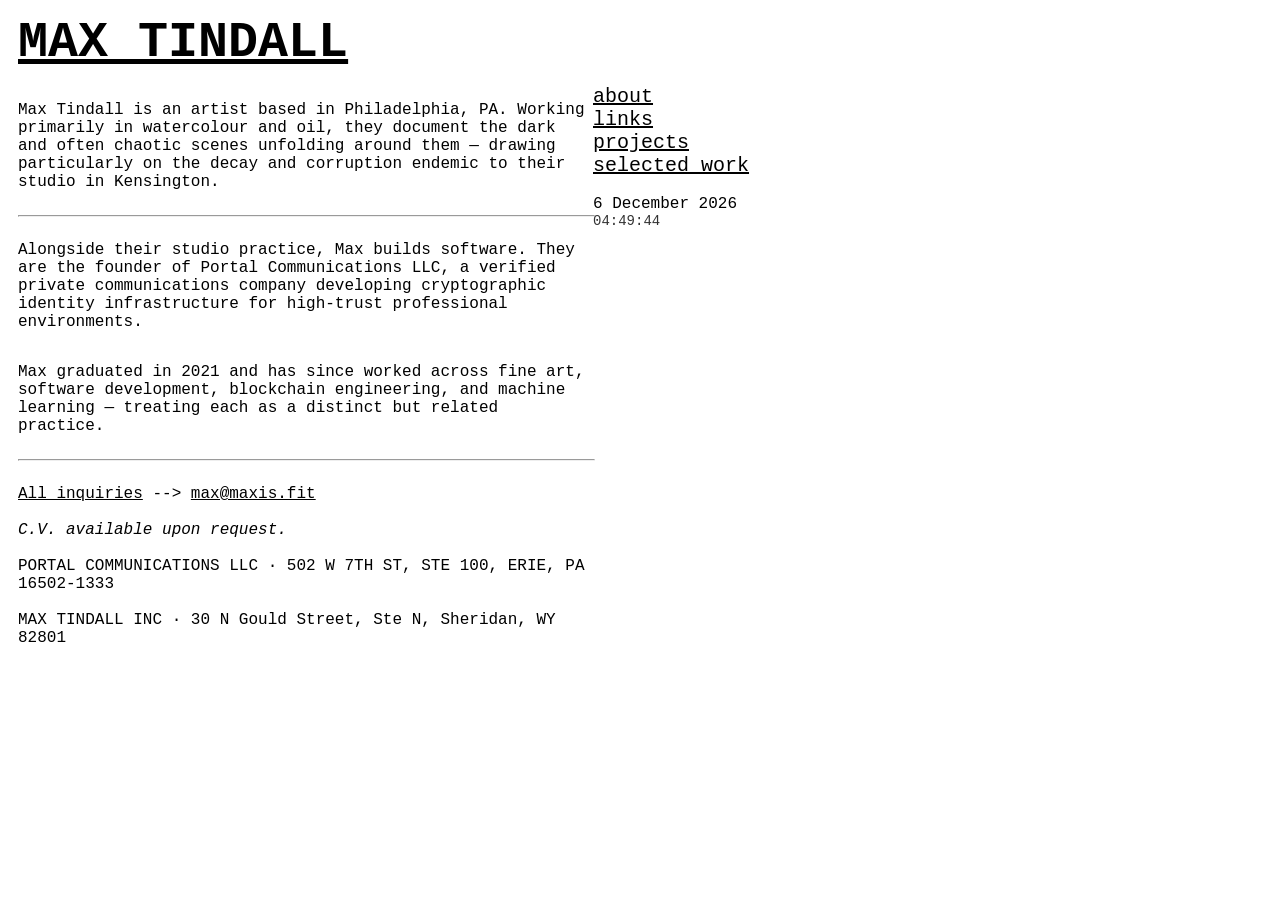
==== about.html @ ac282b68 "maxis.fit — migrate hosting from cPanel to GitHub Pages Faithful mirror of the live site: 8 pages, t" ====
<!DOCTYPE html>
<html>
<head>
  <!---THIS SITE WAS CREATED BY MAX TINDALL & ALL WORK IS MY OWN;
  I do however use a wide variety of opensource software in my work,
  which can be found by digging about some of my code.
  If you see this notice, and take issue with something
  you see, contact me at: max@maxis.fit --->
  <title>Max Tindall</title>
  <meta charset="UTF-8">
<style>
/* GLOBAL FONT */
* {
  font-family: "Courier New", monospace;
}
/* CURSOR */
html, body, a {
  cursor: crosshair;
}
/* LINKS */
a:link, a:visited, a:active {
  color: black;
  text-decoration: underline;
  transition: color 0.2s ease 0.05s;
}
a:hover {
  color: hotpink;
  text-decoration: none;
}
/* BODY */
body {
  margin: 0;
  padding-left: 18px;
  padding-top: 14px;
  color: black;
}
/* CONTAINER */
#container {
  width: 750px;
}
/* TITLE */
h1 {
  font-size: 50px;
  margin: 0;
  padding-bottom: 14px;
  text-decoration: underline;
}
/* LEFT */
#portrait {
  float: left;
  width: 575px;
  height: auto;
  display: flex;
  align-items: flex-start;
  justify-content: center;
  flex-direction: column;
}
/* MENU */
#menu {
  font-size: 20px;
  float: right;
  width: 175px;
}
/* DATE + TIME (MATCHED SYSTEM) */
#dateOnly {
  margin-top: 18px;
  font-size: 16px;
}
#timeOnly {
  margin-top: 0px;
  font-size: 14px;
  opacity: 0.8;
}
/* CLEAR */
.clear {
  clear: both;
}
/* HARD MODE */
body.surprise {
  background: black;
  color: white;
  filter: invert(1) contrast(1.2);
  animation: jitter 0.12s infinite;
}
.follow-mode .follow-target {
  position: fixed;
  transform: translate(-50%, -50%);
  z-index: 9999;
  pointer-events: none;
}
.ghost {
  position: fixed;
  opacity: 0.15;
  pointer-events: none;
  transform: translate(-50%, -50%);
  z-index: 9998;
  filter: blur(2px);
  border-radius: 50%;
}
body.surprise #container {
  animation: breathe 4s infinite ease-in-out;
}
@keyframes breathe {
  0% { transform: scale(1); }
  50% { transform: scale(1.015); }
  100% { transform: scale(1); }
}
@keyframes jitter {
  0% { transform: translate(0,0); }
  50% { transform: translate(-2px,2px); }
  100% { transform: translate(0,0); }
}
</style>
</head>
<body>
<div id="container">
  <h1>
    <a href="index.html">MAX TINDALL</a>
  </h1>
  <div id="portrait">

    <p>Max Tindall is an artist based in Philadelphia, PA. Working primarily in watercolour and oil, they document the dark and often chaotic scenes unfolding around them — drawing particularly on the decay and corruption endemic to their studio in Kensington.</p>

    <hr style="width:100%">

    <p>Alongside their studio practice, Max builds software. They are the founder of Portal Communications LLC, a verified private communications company developing cryptographic identity infrastructure for high-trust professional environments.</p>

    <p>Max graduated in 2021 and has since worked across fine art, software development, blockchain engineering, and machine learning — treating each as a distinct but related practice.</p>

    <hr style="width:100%">

    <p>
      <u>All inquiries</u> --> <a href="mailto:max@maxis.fit">max@maxis.fit</a><br><br>
      <i>C.V. available upon request.</i><br><br>
      PORTAL COMMUNICATIONS LLC · 502 W 7TH ST, STE 100, ERIE, PA 16502-1333 <br><br>  MAX TINDALL INC · 30 N Gould Street, Ste N, Sheridan, WY 82801<br>
    
    </p>

  </div>
  <div id="menu">
    <a href="about.html">about</a><br/>
    <a href="links.html">links</a><br/>
    <a href="projects.html">projects</a>
    <a href="selected_work.html">selected work</a><br/>
    <!--<a href="#" onclick="toggleSurprise(); return false;">hard mode</a>-->
    <div id="dateOnly">
      <span id="dateText"></span>
    </div>
    <div id="timeOnly">
      <span id="timeText"></span>
    </div>
  </div>
  <div class="clear"></div>
</div>
<script>
/* DATE + TIME */
function getFormattedDate() {
  const d = new Date();
  return d.toLocaleDateString('en-GB', {
    day: 'numeric',
    month: 'long',
    year: 'numeric'
  });
}
function updateDate() {
  document.getElementById("dateText").textContent = getFormattedDate();
}
function updateTime() {
  const d = new Date();
  document.getElementById("timeText").textContent =
    d.toLocaleTimeString('en-GB', { hour12: false });
}
updateDate();
updateTime();
setInterval(updateTime, 1000);
(function scheduleMidnightUpdate(){
  const now = new Date();
  const next = new Date();
  next.setHours(24, 0, 0, 0);
  setTimeout(() => {
    updateDate();
    scheduleMidnightUpdate();
  }, next - now);
})();
/* HARD MODE (kept but unused) */
let followMode = false;
let ghosts = [];
let chaos = 0;
const followImg = document.createElement("img");
followImg.src = "circular_image.png";
followImg.classList.add("follow-target");
followImg.style.width = "575px";
followImg.style.height = "575px";
followImg.style.borderRadius = "50%";
followImg.style.display = "none";
document.body.appendChild(followImg);
function toggleSurprise() {
  followMode = !followMode;
  document.body.classList.toggle("surprise");
  document.body.classList.toggle("follow-mode");
  followImg.style.display = followMode ? "block" : "none";
  if (!followMode) {
    ghosts.forEach(g => g.remove());
    ghosts = [];
    chaos = 0;
    document.body.style.transform = "";
  }
}
let mouseX = 0;
let mouseY = 0;
document.addEventListener("mousemove", (e) => {
  mouseX = e.clientX;
  mouseY = e.clientY;
});
function animateChaos() {
  if (followMode) {
    followImg.style.left = mouseX + "px";
    followImg.style.top = mouseY + "px";
    if (Math.random() < 0.2) {
      const ghost = followImg.cloneNode(true);
      ghost.classList.add("ghost");
      ghost.style.left = mouseX + "px";
      ghost.style.top = mouseY + "px";
      document.body.appendChild(ghost);
      setTimeout(() => ghost.remove(), 800);
    }
    chaos += 0.002;
    document.body.style.transform =
      `rotate(${Math.sin(chaos) * 0.5}deg)`;
  }
  requestAnimationFrame(animateChaos);
}
animateChaos();
</script>
</body>
</html>
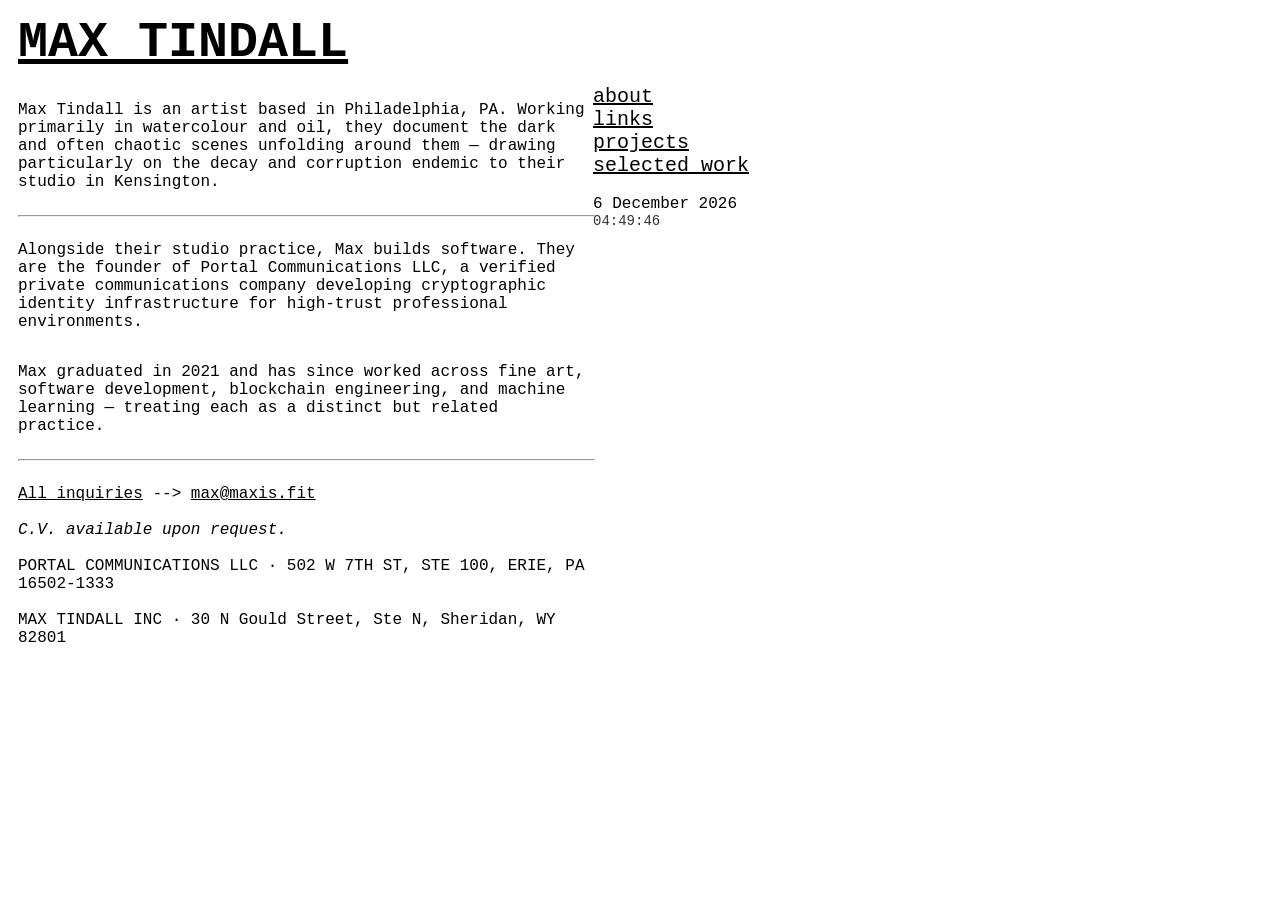
==== commit 6756db68: "fix circular_image, and optimize images without losing quality circular_image.png: the original was " ====
--- a/about.html
+++ b/about.html
@@ -187,7 +187,6 @@
 let ghosts = [];
 let chaos = 0;
 const followImg = document.createElement("img");
-followImg.src = "circular_image.png";
 followImg.classList.add("follow-target");
 followImg.style.width = "575px";
 followImg.style.height = "575px";
@@ -195,6 +194,7 @@
 followImg.style.display = "none";
 document.body.appendChild(followImg);
 function toggleSurprise() {
+  if (!followImg.src) followImg.src = "circular_image.png"; // load on demand
   followMode = !followMode;
   document.body.classList.toggle("surprise");
   document.body.classList.toggle("follow-mode");
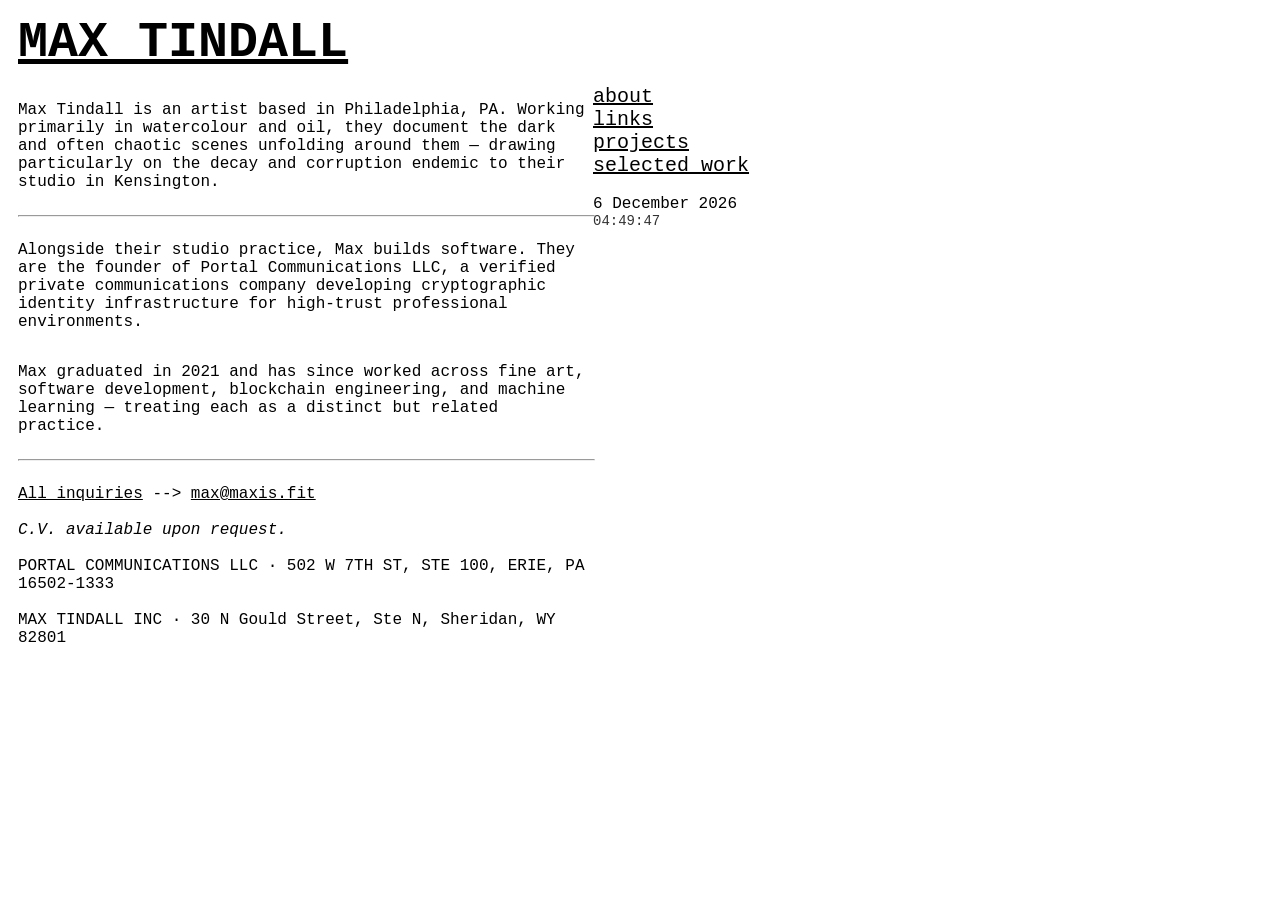
==== commit 1723bcc4: "surprise mode: activate with Cmd+S (Ctrl+S elsewhere) Adds a keydown handler on the seven pages that" ====
--- a/about.html
+++ b/about.html
@@ -193,6 +193,17 @@
 followImg.style.borderRadius = "50%";
 followImg.style.display = "none";
 document.body.appendChild(followImg);
+/* Cmd+S (Ctrl+S elsewhere) toggles surprise mode. preventDefault stops the
+   browser's Save Page dialog. Ignored while typing in a field. */
+document.addEventListener("keydown", (e) => {
+  if ((e.metaKey || e.ctrlKey) && (e.key === "s" || e.key === "S")) {
+    const t = e.target;
+    if (t && (t.tagName === "INPUT" || t.tagName === "TEXTAREA" || t.isContentEditable)) return;
+    e.preventDefault();
+    toggleSurprise();
+  }
+});
+
 function toggleSurprise() {
   if (!followImg.src) followImg.src = "circular_image.png"; // load on demand
   followMode = !followMode;
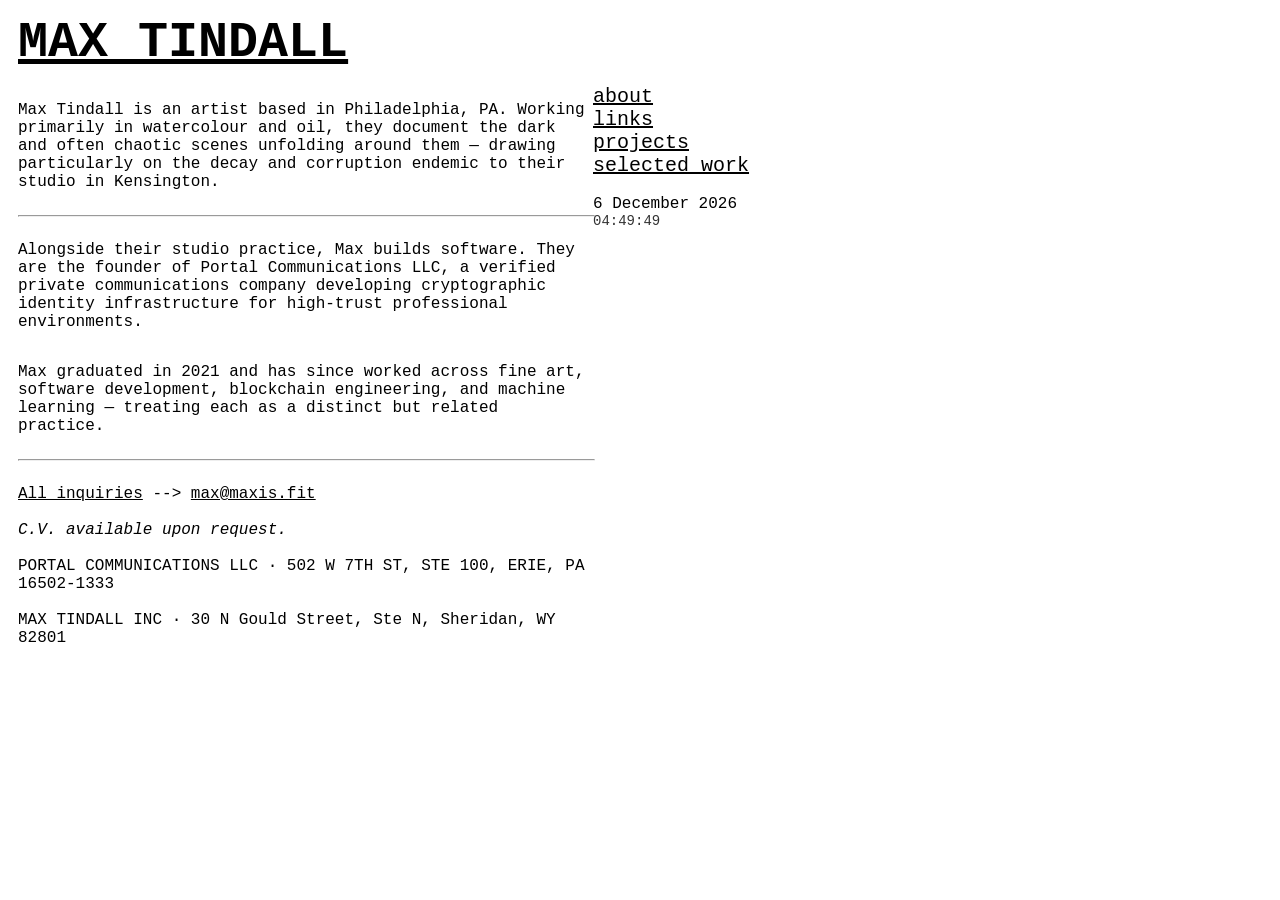
==== commit 8cf73e49: "mobile: viewport tag and shared mobile.css on all pages, touch controls and gestures for selected wo" ====
--- a/about.html
+++ b/about.html
@@ -111,6 +111,8 @@
   100% { transform: translate(0,0); }
 }
 </style>
+  <meta name="viewport" content="width=device-width, initial-scale=1">
+  <link rel="stylesheet" href="mobile.css">
 </head>
 <body>
 <div id="container">
--- a/mobile.css
+++ b/mobile.css
@@ -0,0 +1,124 @@
+/* Phone / small-screen layout, shared by every page.
+   Desktop layout (750px container, 575px image, 175px menu column) is untouched
+   above 760px. Below it: title, nav row, content, then the date and time.
+   #menu is flattened with display: contents so its children can be reordered
+   without changing any page markup. */
+
+html { -webkit-text-size-adjust: 100%; }
+
+/* ---------- touch controls (selected work) ---------- */
+#controls { display: none; }
+
+@media (pointer: coarse) {
+  #keys { display: none; }
+  #controls {
+    display: block;
+    margin-top: 20px;
+    border: 1px dashed currentColor;
+    font-size: 12px;
+    opacity: 0.8;
+  }
+  #controls .row { display: flex; }
+  #controls button {
+    flex: 1;
+    height: 44px;
+    margin: 0;
+    padding: 0;
+    border: 0;
+    background: none;
+    color: inherit;
+    font: inherit;
+    font-size: 14px;
+    cursor: pointer;
+    -webkit-tap-highlight-color: transparent;
+  }
+  #controls button + button { border-left: 1px dashed currentColor; }
+  #controls button:active { color: hotpink; }
+  #controls .hint { padding: 6px 8px 8px; border-top: 1px dashed currentColor; line-height: 1.5; }
+}
+
+/* ---------- small screens ---------- */
+@media (max-width: 760px) {
+
+  body {
+    padding: 14px 16px 32px;
+    overflow-x: hidden;
+  }
+
+  #container {
+    width: auto;
+    max-width: 750px;
+    display: flex;
+    flex-wrap: wrap;
+    align-items: baseline;
+    column-gap: 14px;
+  }
+
+  /* title scales so "MAX TINDALL" always fits on one line */
+  h1 {
+    flex: 0 0 100%;
+    order: 0;
+    font-size: min(50px, calc((100vw - 32px) / 6.8));
+    padding-bottom: 4px;
+  }
+
+  /* nav row, right under the title */
+  #menu { display: contents; }
+  #menu > a {
+    order: 1;
+    font-size: 16px;
+    padding: 10px 0;
+  }
+  #menu > br, .clear { display: none; }
+
+  /* content */
+  #portrait {
+    order: 2;
+    float: none;
+    flex: 0 0 100%;
+    width: 100%;
+    max-width: 575px;
+    height: auto;
+    display: block;
+    margin-top: 6px;
+    line-height: 1.45;
+    overflow-wrap: anywhere;
+  }
+  #portrait:has(#mainImage) { aspect-ratio: 1; }   /* selected work: square frame */
+  #portrait hr { width: 100% !important; }
+
+  /* homepage circle scales with the screen */
+  .circle-gallery {
+    width: 100%;
+    height: auto;
+    aspect-ratio: 1;
+  }
+  .circle-gallery img,
+  .circle-gallery video {
+    width: 100%;
+    height: 100%;
+  }
+
+  /* things that used to live in the menu column, now under the content */
+  #description, #latest { order: 3; flex: 0 0 100%; margin-top: 14px; font-size: 15px; line-height: 1.4; }
+  #status           { order: 4; flex: 0 0 100%; margin-top: 8px; font-size: 15px; }
+  #keys             { order: 5; flex: 0 0 100%; }
+  #controls         { order: 5; flex: 0 0 auto; width: min(100%, 220px); box-sizing: border-box; }
+  #dateOnly         { order: 6; margin-top: 22px; font-size: 14px; }
+  #timeOnly         { order: 7; margin-top: 22px; font-size: 14px; }
+
+  /* link lists: roomy enough to tap */
+  .tap-list { line-height: 2.2; }
+
+  /* archive page */
+  #list { width: 100%; }
+  #container > p { flex: 0 0 100%; }
+}
+
+/* gallery image: vertical scrolling stays with the page, horizontal swipes are ours;
+   (zoomed state sets touch-action: none inline in the page) */
+#mainImage {
+  touch-action: pan-y;
+  -webkit-touch-callout: none;
+  -webkit-tap-highlight-color: transparent;
+}
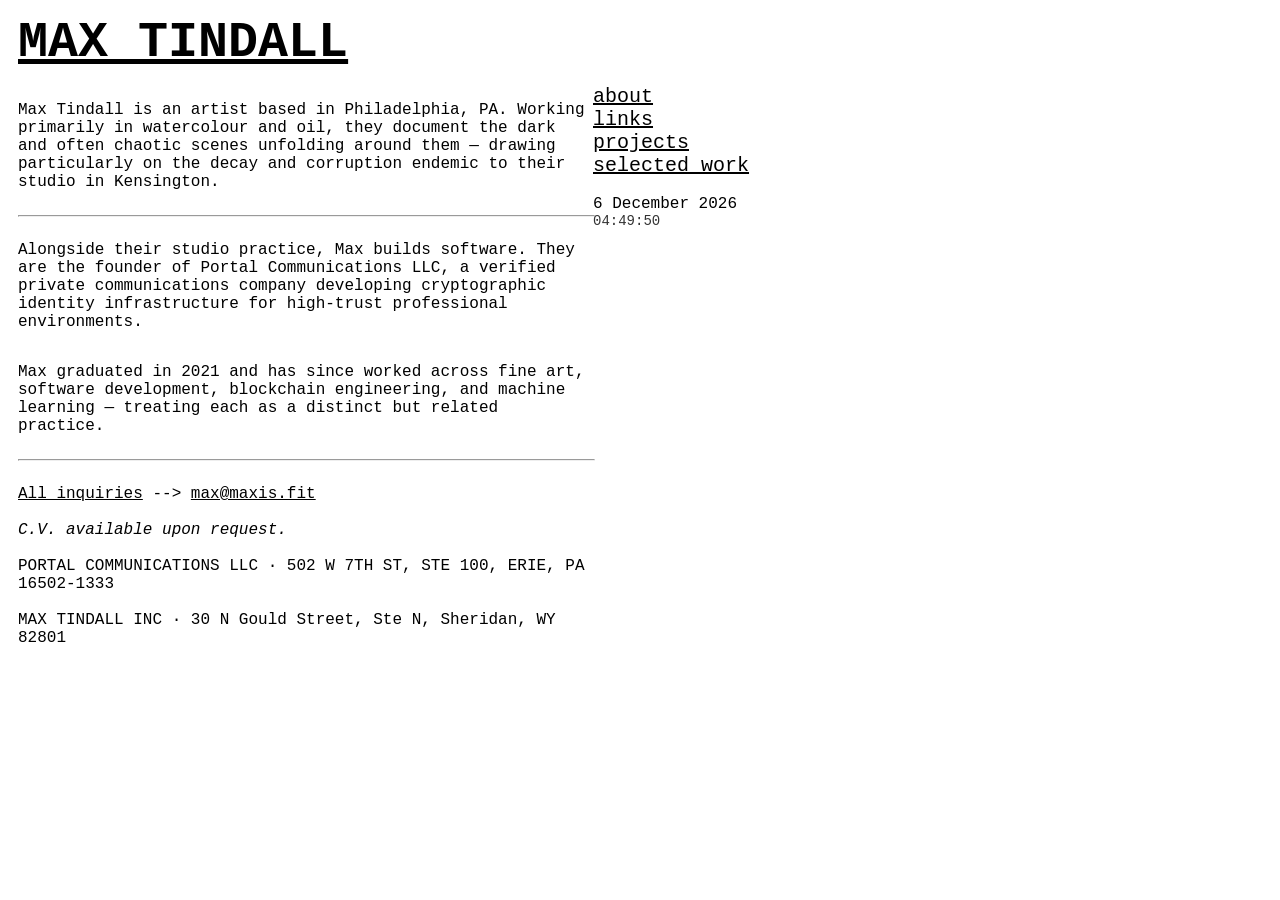
==== commit 448e302c: "mobile: controls get a full-width row, date and time stay together below it, version mobile.css Co-A" ====
--- a/about.html
+++ b/about.html
@@ -112,7 +112,7 @@
 }
 </style>
   <meta name="viewport" content="width=device-width, initial-scale=1">
-  <link rel="stylesheet" href="mobile.css">
+  <link rel="stylesheet" href="mobile.css?v=2">
 </head>
 <body>
 <div id="container">
--- a/mobile.css
+++ b/mobile.css
@@ -11,9 +11,8 @@
 
 @media (pointer: coarse) {
   #keys { display: none; }
-  #controls {
-    display: block;
-    margin-top: 20px;
+  #controls { display: block; margin-top: 20px; }
+  #controls .box {
     border: 1px dashed currentColor;
     font-size: 12px;
     opacity: 0.8;
@@ -41,8 +40,7 @@
 @media (max-width: 760px) {
 
   body {
-    padding: 14px 16px 32px;
-    overflow-x: hidden;
+    padding: 14px 16px 48px;
   }
 
   #container {
@@ -103,9 +101,10 @@
   #description, #latest { order: 3; flex: 0 0 100%; margin-top: 14px; font-size: 15px; line-height: 1.4; }
   #status           { order: 4; flex: 0 0 100%; margin-top: 8px; font-size: 15px; }
   #keys             { order: 5; flex: 0 0 100%; }
-  #controls         { order: 5; flex: 0 0 auto; width: min(100%, 220px); box-sizing: border-box; }
-  #dateOnly         { order: 6; margin-top: 22px; font-size: 14px; }
-  #timeOnly         { order: 7; margin-top: 22px; font-size: 14px; }
+  #controls         { order: 5; flex: 0 0 100%; }          /* a full row of its own: the date sits below, never beside */
+  #controls .box    { width: min(100%, 220px); box-sizing: border-box; }
+  #dateOnly         { order: 6; margin-top: 22px; font-size: 14px; white-space: nowrap; }
+  #timeOnly         { order: 7; margin-top: 22px; font-size: 14px; white-space: nowrap; }
 
   /* link lists: roomy enough to tap */
   .tap-list { line-height: 2.2; }
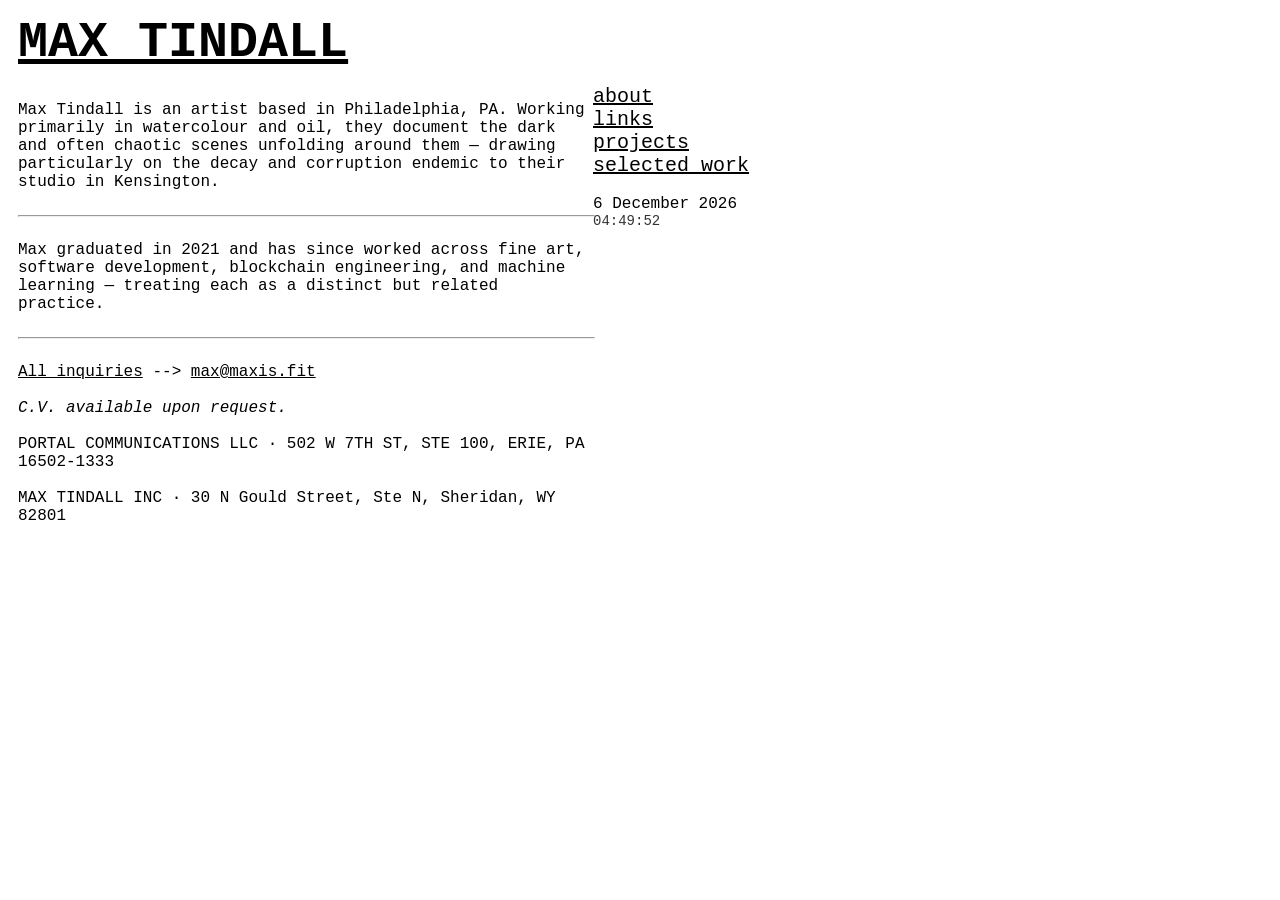
==== commit c3139d6f: "about: comment out the Portal Communications paragraph Co-Authored-By: Claude Sonnet 5.5 <noreply@an" ====
--- a/about.html
+++ b/about.html
@@ -125,7 +125,7 @@
 
     <hr style="width:100%">
 
-    <p>Alongside their studio practice, Max builds software. They are the founder of Portal Communications LLC, a verified private communications company developing cryptographic identity infrastructure for high-trust professional environments.</p>
+    <!-- <p>Alongside their studio practice, Max builds software. They are the founder of Portal Communications LLC, a verified private communications company developing cryptographic identity infrastructure for high-trust professional environments.</p> -->
 
     <p>Max graduated in 2021 and has since worked across fine art, software development, blockchain engineering, and machine learning — treating each as a distinct but related practice.</p>
 
